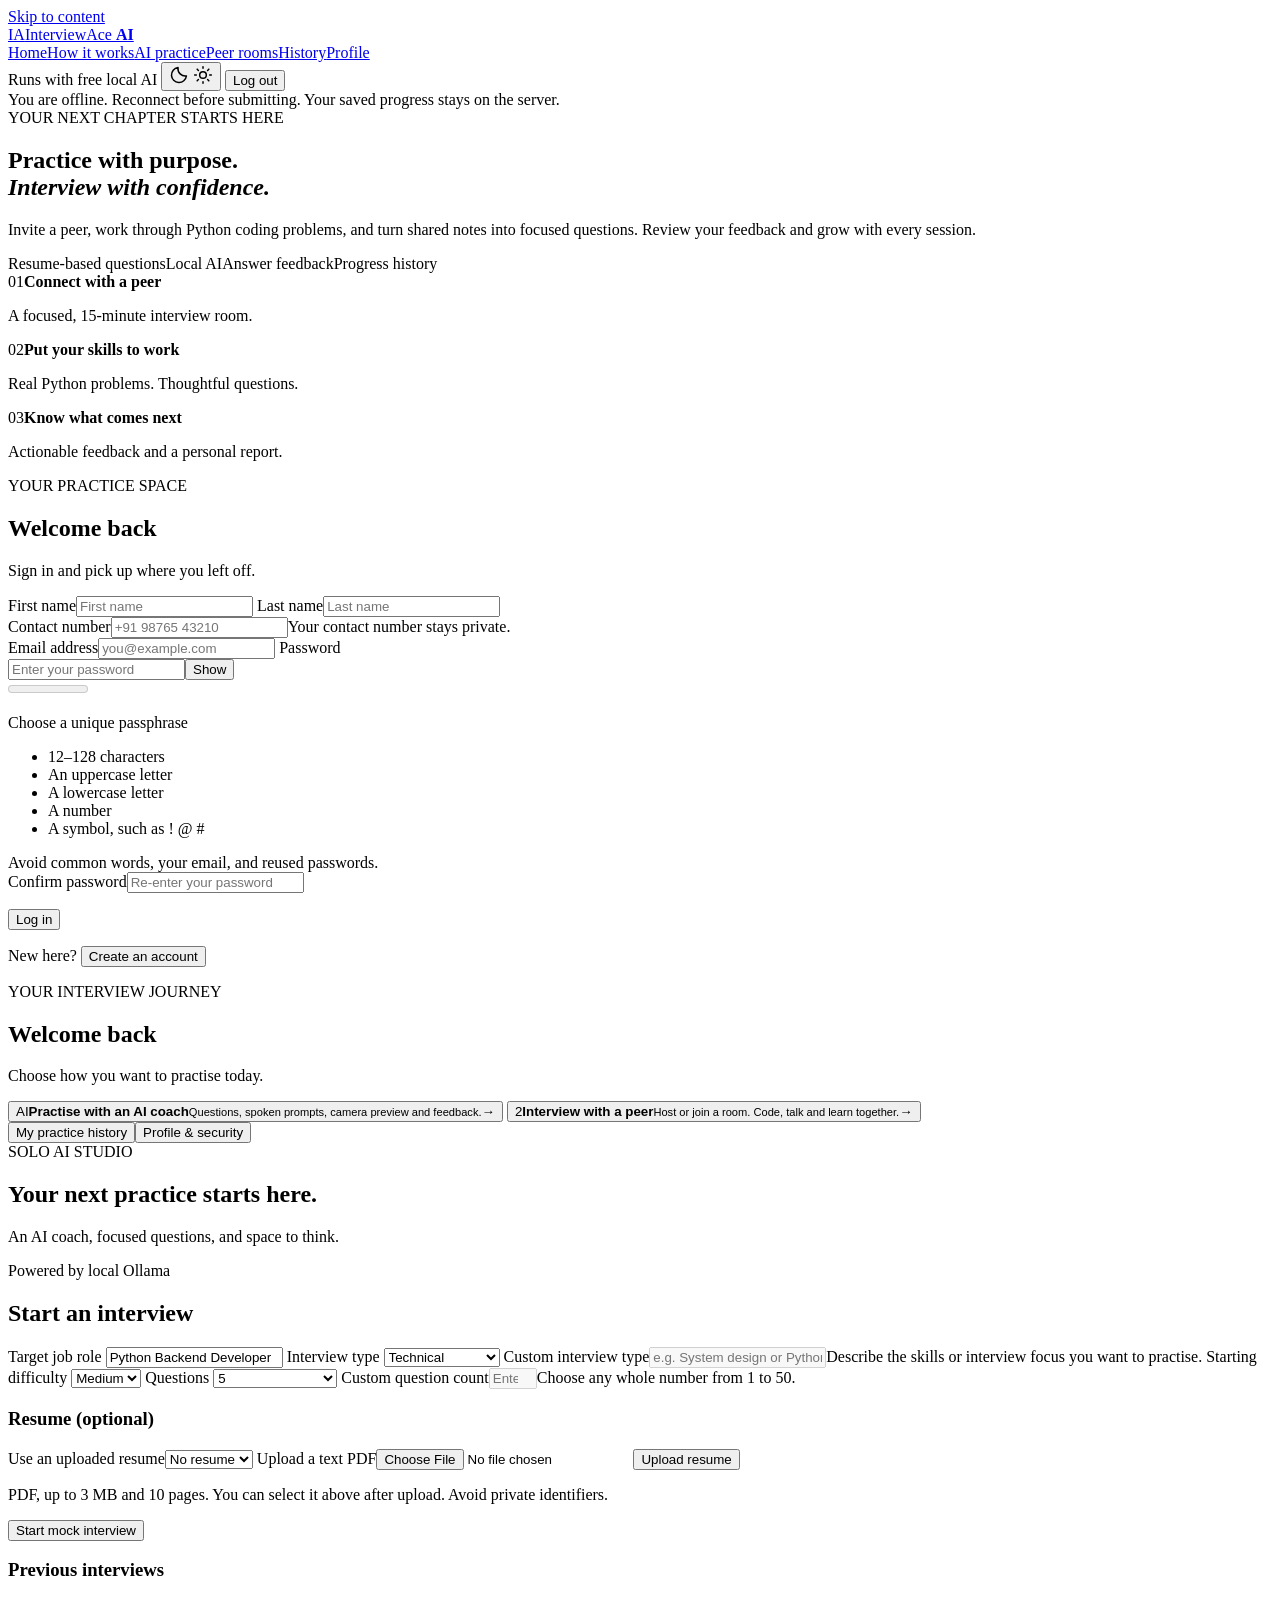
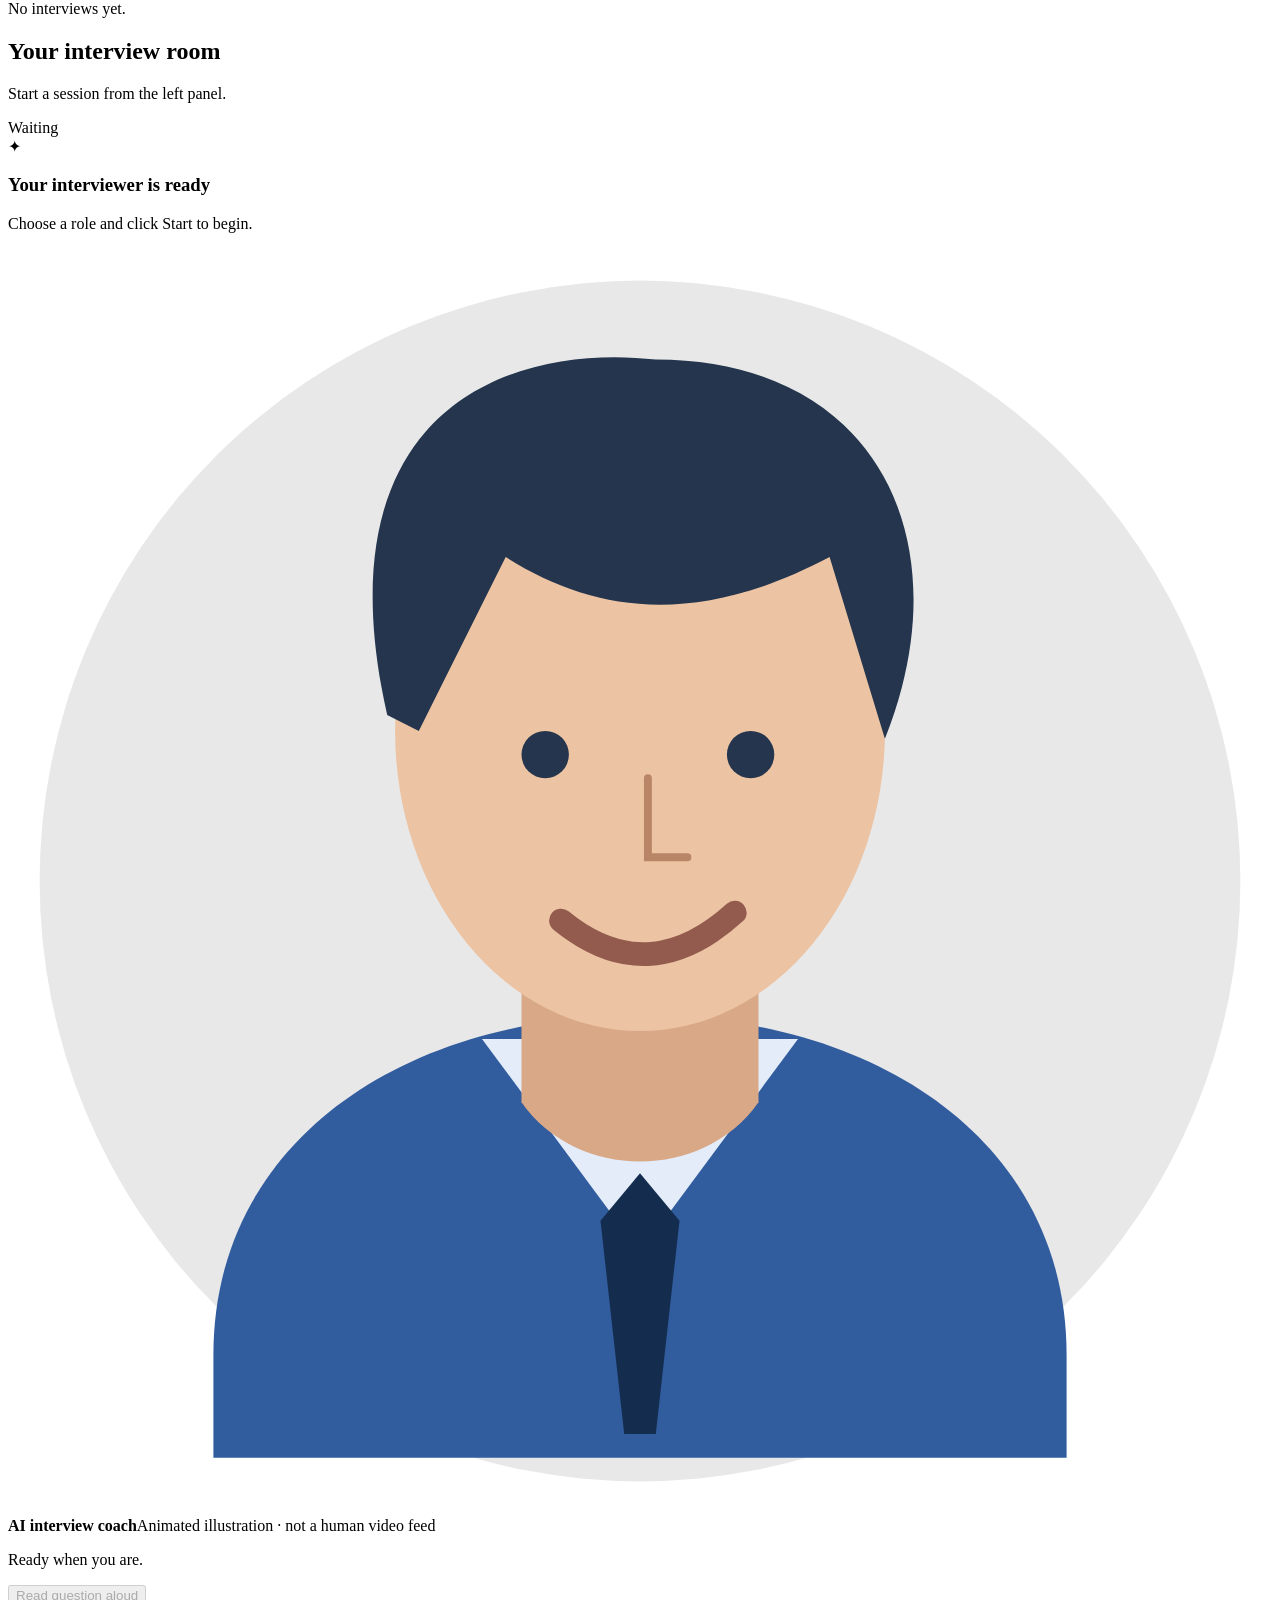
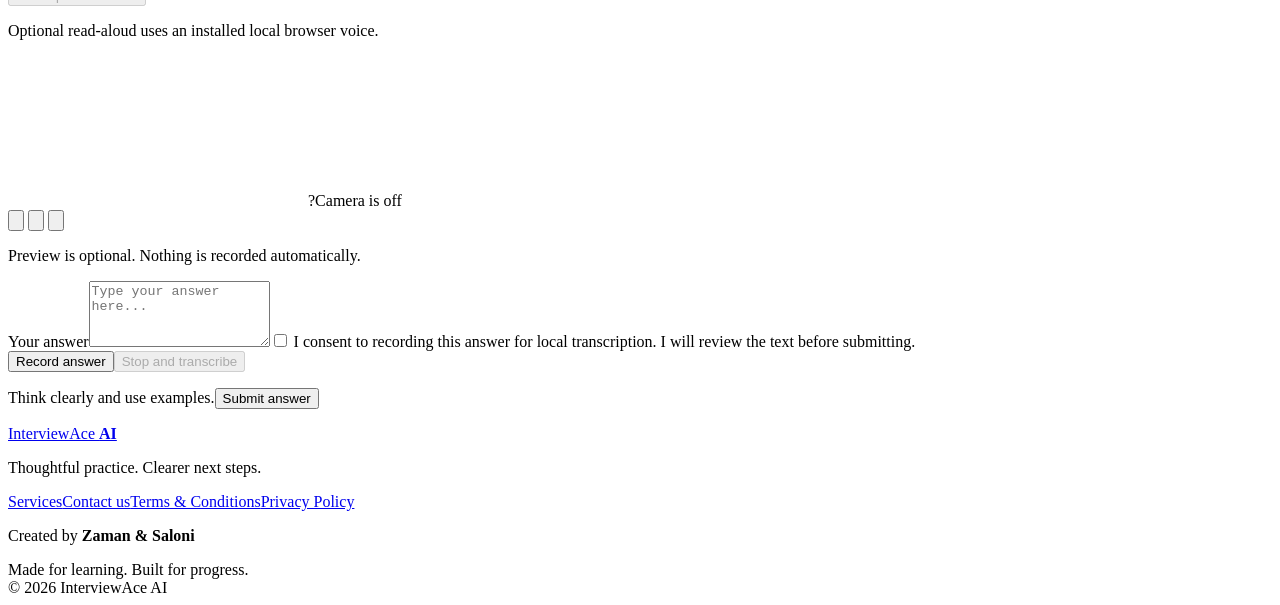
==== frontend/index.html @ 86c88564 "Update asset versions and enhance persistent video panel layout in peer interface" ====
<!DOCTYPE html>
<html lang="en">
<head>
  <meta charset="UTF-8">
  <meta name="viewport" content="width=device-width, initial-scale=1">
  <meta name="description" content="Prepare with a peer, solve Python challenges, practise with local AI and turn interview feedback into a clear improvement plan.">
  <meta name="theme-color" content="#142d4e">
  <meta property="og:title" content="InterviewAce AI — Practice with purpose">
  <meta property="og:description" content="A private workspace for peer interviews, Python coding and helpful local AI feedback.">
  <meta property="og:type" content="website">
  <title>InterviewAce AI | Practice with purpose</title>
  <link rel="icon" href="/assets/favicon.svg" type="image/svg+xml">
  <script src="/assets/theme.js?v=3.3.3"></script>
  <link rel="stylesheet" href="/assets/base.css?v=3.3.3">
  <link rel="stylesheet" href="/assets/rooms.css?v=3.3.6">
  <link rel="stylesheet" href="/assets/style.css?v=3.3.3">
  <link rel="stylesheet" href="/assets/chrome.css?v=3.3.3">
  <link rel="stylesheet" href="/assets/studio.css?v=3.3.7">
</head>
<body>
  <a class="skip-link" href="#mainContent">Skip to content</a>
  <header class="topbar">
    <div class="topbar-inner">
      <a class="brand" data-page="home" href="#mainContent" aria-label="InterviewAce AI home"><span class="logo" aria-hidden="true">IA</span><span>InterviewAce <b>AI</b></span></a>
      <nav id="studioNav" class="header-nav" aria-label="Main navigation"><a data-page="home" href="#mainContent" aria-current="page">Home</a><a class="guest-only" href="#howItWorks">How it works</a><a class="member-only hidden" data-page="solo" href="#soloStudio">AI practice</a><a class="member-only hidden" data-page="peer" href="#peerWorkspace">Peer rooms</a><a class="member-only hidden" data-page="history" href="#peerHistoryPanel">History</a><a class="member-only hidden" data-page="profile" href="#profilePanel">Profile</a></nav>
      <div class="right"><span class="hint" id="userBadge">Runs with free local AI</span>
        <button id="themeToggle" class="theme-toggle" type="button" aria-label="Switch to dark mode" title="Switch to dark mode" aria-pressed="false">
          <svg class="moon-icon" width="20" height="20" viewBox="0 0 24 24" fill="none" stroke="currentColor" stroke-width="1.8" stroke-linecap="round" stroke-linejoin="round" aria-hidden="true"><path d="M20.9 13.2A9 9 0 0 1 10.8 3.1 9 9 0 1 0 20.9 13.2Z"/></svg>
          <svg class="sun-icon" width="20" height="20" viewBox="0 0 24 24" fill="none" stroke="currentColor" stroke-width="1.8" stroke-linecap="round" aria-hidden="true"><circle cx="12" cy="12" r="4"/><path d="M12 2v2m0 16v2M2 12h2m16 0h2M5 5l1.5 1.5m11 11L19 19M5 19l1.5-1.5m11-11L19 5"/></svg>
        </button>
        <button id="logoutBtn" class="ghost hidden">Log out</button>
      </div>
    </div>
  </header>
  <div id="connectionStatus" class="connection-banner hidden" role="alert">You are offline. Reconnect before submitting. Your saved progress stays on the server.</div>
  <main id="mainContent" tabindex="-1">
    <section id="authPanel" class="auth-grid">
      <div class="welcome">
        <span class="eyebrow"><span class="live-dot"></span> YOUR NEXT CHAPTER STARTS HERE</span>
        <h1>Practice with purpose.<br><em>Interview with confidence.</em></h1>
        <p>Invite a peer, work through Python coding problems, and turn shared notes into focused questions. Review your feedback and grow with every session.</p>
        <div class="chips"><span>Resume-based questions</span><span>Local AI</span><span>Answer feedback</span><span>Progress history</span></div>
        <div id="howItWorks" class="practice-preview" aria-label="Practice workflow"><div><span>01</span><strong>Connect with a peer</strong><p>A focused, 15-minute interview room.</p></div><div><span>02</span><strong>Put your skills to work</strong><p>Real Python problems. Thoughtful questions.</p></div><div><span>03</span><strong>Know what comes next</strong><p>Actionable feedback and a personal report.</p></div></div>
      </div>
      <div class="panel" id="authCard">
        <span class="eyebrow">YOUR PRACTICE SPACE</span>
        <h2 id="authTitle">Welcome back</h2>
        <p id="authDescription" class="muted">Sign in and pick up where you left off.</p>
        <form id="authForm">
          <div id="registrationFields" class="hidden"><div class="form-row">
            <label>First name<input id="firstName" maxlength="50" autocomplete="given-name" placeholder="First name"><span class="field-error" id="firstNameError"></span></label>
            <label>Last name<input id="lastName" maxlength="50" autocomplete="family-name" placeholder="Last name"><span class="field-error" id="lastNameError"></span></label>
          </div><label>Contact number<input id="contactNumber" type="tel" maxlength="32" autocomplete="tel" inputmode="tel" placeholder="+91 98765 43210" aria-describedby="contactHelp contactNumberError"><span id="contactHelp" class="field-help">Your contact number stays private.</span><span class="field-error" id="contactNumberError"></span></label></div>
          <label>Email address<input type="email" id="email" maxlength="255" autocomplete="email" required placeholder="you@example.com"><span class="field-error" id="emailError"></span></label>
          <label>Password<div class="password-field"><input type="password" id="password" maxlength="128" autocomplete="current-password" required placeholder="Enter your password" aria-describedby="passwordHelp passwordError"><button type="button" id="togglePassword" class="password-toggle" aria-label="Show password" aria-pressed="false">Show</button></div><span class="field-error" id="passwordError"></span></label>
          <div id="passwordHelp" class="password-guide hidden"><meter id="passwordStrength" min="0" max="5" value="0" aria-label="Password requirements met"></meter><p id="strengthLabel" aria-live="polite">Choose a unique passphrase</p><ul id="passwordRules"><li data-rule="length">12–128 characters</li><li data-rule="upper">An uppercase letter</li><li data-rule="lower">A lowercase letter</li><li data-rule="number">A number</li><li data-rule="symbol">A symbol, such as ! @ #</li></ul><span class="field-help">Avoid common words, your email, and reused passwords.</span></div>
          <label id="confirmLabel" class="hidden">Confirm password<input id="confirmPassword" type="password" maxlength="128" autocomplete="new-password" placeholder="Re-enter your password"><span id="confirmPasswordError" class="field-error" aria-live="polite"></span></label>
          <p id="authError" class="form-error hidden" role="alert"></p>
          <button class="primary full" id="authSubmit" type="submit">Log in</button>
        </form>
        <p class="auth-toggle"><span id="authPrompt">New here?</span> <button class="link" id="authToggle">Create an account</button></p>
      </div>
      <section id="memberHome" class="panel member-home hidden" aria-labelledby="memberWelcome">
        <span class="eyebrow">YOUR INTERVIEW JOURNEY</span><h2 id="memberWelcome">Welcome back</h2><p class="muted">Choose how you want to practise today.</p>
        <button type="button" class="home-choice" data-page="solo"><span class="choice-symbol">AI</span><span><strong>Practise with an AI coach</strong><small>Questions, spoken prompts, camera preview and feedback.</small></span><span aria-hidden="true">&rarr;</span></button>
        <button type="button" class="home-choice" data-page="peer"><span class="choice-symbol">2</span><span><strong>Interview with a peer</strong><small>Host or join a room. Code, talk and learn together.</small></span><span aria-hidden="true">&rarr;</span></button>
        <div class="home-shortcuts"><button class="link" data-page="history">My practice history</button><button class="link" data-page="profile">Profile &amp; security</button></div>
      </section>
    </section>
    <section id="workspace" class="hidden">
      <div class="heading-row"><div><span class="eyebrow">SOLO AI STUDIO</span><h1>Your next practice starts here.</h1><p class="muted">An AI coach, focused questions, and space to think.</p></div><span class="pill">Powered by local Ollama</span></div>
      <div class="columns">
        <aside class="panel settings">
          <h2>Start an interview</h2>
          <form id="startForm">
            <label>Target job role <input id="role" required minlength="3" maxlength="100" value="Python Backend Developer"></label>
            <label>Interview type <select id="kind" aria-controls="customKindLabel"><option value="technical">Technical</option><option value="hr">HR / Behavioral</option><option value="mixed">Mixed</option><option value="custom">Custom</option></select></label>
            <label id="customKindLabel" class="hidden">Custom interview type<input id="customKind" minlength="3" maxlength="100" disabled placeholder="e.g. System design or Python debugging"><span class="field-help">Describe the skills or interview focus you want to practise.</span></label>
            <label>Starting difficulty <select id="difficulty"><option value="easy">Easy</option><option value="medium" selected>Medium</option><option value="hard">Hard</option></select></label>
            <label>Questions <select id="questionLimit" aria-controls="customQuestionLabel"><option value="1">1 (quick practice)</option><option>3</option><option selected>5</option><option>10</option><option value="custom">Custom</option></select></label>
            <label id="customQuestionLabel" class="hidden">Custom question count<input id="customQuestionLimit" type="number" min="1" max="50" step="1" inputmode="numeric" disabled placeholder="Enter 1–50"><span class="field-help">Choose any whole number from 1 to 50.</span></label>
            <section class="resume-picker" aria-labelledby="resumePickerTitle">
              <h3 id="resumePickerTitle">Resume (optional)</h3>
              <label for="resumeSelect">Use an uploaded resume<select id="resumeSelect"><option value="">No resume</option></select></label>
              <label for="resumeFile">Upload a text PDF<input id="resumeFile" type="file" accept="application/pdf,.pdf"></label>
              <button id="uploadResume" type="button" class="secondary full">Upload resume</button>
              <p class="field-help">PDF, up to 3 MB and 10 pages. You can select it above after upload. Avoid private identifiers.</p>
            </section>
            <button type="submit" class="primary full">Start mock interview</button>
          </form>
          <div class="separator"></div>
          <h3>Previous interviews</h3>
          <div id="history" class="history"><p class="small">No interviews yet.</p></div>
        </aside>
        <section class="panel chat-panel">
          <div class="chat-top"><div><h2 id="sessionTitle">Your interview room</h2><p id="sessionMeta" class="small">Start a session from the left panel.</p></div><span id="statusBadge" class="status">Waiting</span></div>
          <div id="conversation" class="conversation" aria-live="polite"><div class="empty-chat"><span class="big-icon">✦</span><h3>Your interviewer is ready</h3><p>Choose a role and click Start to begin.</p></div></div>
          <section id="soloPresence" class="solo-presence">
            <div id="aiCoach" class="ai-coach" aria-label="Animated AI coach"><svg viewBox="0 0 160 160" role="img" aria-label="Illustrated AI interviewer"><circle cx="80" cy="80" r="76" fill="currentColor" opacity=".09"/><path d="M26 153v-13c0-27 24-43 54-43s54 16 54 43v13" fill="#315c9e"/><path d="m60 100 20 27 20-27" fill="#e4ecfa"/><path d="m75 123 5-6 5 6-3 27h-4" fill="#142d4e"/><path d="M65 83h30v25c-7 10-23 10-30 0" fill="#d8a887"/><ellipse cx="80" cy="61" rx="31" ry="38" fill="#ecc3a3"/><path d="M48 59c-9-40 17-47 34-45 28 0 39 23 29 48l-7-23c-17 9-30 7-41 0L52 61" fill="#24354d"/><g class="coach-eyes" fill="#24354d"><ellipse cx="68" cy="64" rx="3" ry="3"/><ellipse cx="94" cy="64" rx="3" ry="3"/></g><path d="M81 67v10h5" stroke="#b88566" fill="none" stroke-linecap="round"/><path class="coach-mouth" d="M70 85q11 9 22-1" stroke="#925b4e" stroke-width="3" fill="none" stroke-linecap="round"/></svg><strong>AI interview coach</strong><span>Animated illustration &middot; not a human video feed</span><p id="coachStatus" class="small">Ready when you are.</p><button id="readQuestion" type="button" class="secondary" disabled>Read question aloud</button><p id="voiceStatus" class="small">Optional read-aloud uses an installed local browser voice.</p></div>
            <div class="solo-preview"><div class="video-frame"><video id="soloVideo" autoplay muted playsinline></video><span id="soloVideoPlaceholder" class="video-placeholder camera-off"><span id="soloInitial" class="preview-initial" aria-label="Your first initial">?</span><span>Camera is off</span></span></div><div class="room-actions device-controls" aria-label="Camera and microphone controls">
              <button id="soloCamera" type="button" class="device-button" aria-label="Enable camera" title="Enable camera" aria-pressed="false"><svg viewBox="0 0 24 24" fill="none" stroke="currentColor" stroke-width="1.8" stroke-linecap="round" stroke-linejoin="round" aria-hidden="true"><rect x="3" y="6" width="12" height="12" rx="2"/><path d="m15 10 6-3v10l-6-3"/><path class="device-slash" d="m2 2 20 20"/></svg></button>
              <button id="soloMic" type="button" class="device-button" aria-label="Enable microphone" title="Enable microphone" aria-pressed="false"><svg viewBox="0 0 24 24" fill="none" stroke="currentColor" stroke-width="1.8" stroke-linecap="round" stroke-linejoin="round" aria-hidden="true"><rect x="9" y="2" width="6" height="12" rx="3"/><path d="M5 10v2a7 7 0 0 0 14 0v-2M12 19v3m-4 0h8"/><path class="device-slash" d="m2 2 20 20"/></svg></button>
              <button id="soloStopMedia" type="button" class="device-button stop-devices" aria-label="Turn camera and microphone off" title="Turn camera and microphone off"><svg viewBox="0 0 24 24" fill="none" stroke="currentColor" stroke-width="1.8" stroke-linecap="round" aria-hidden="true"><path d="M12 2v10M5.6 5.6a9 9 0 1 0 12.8 0"/></svg></button>
            </div><p id="soloMediaStatus" class="small" aria-live="polite">Preview is optional. Nothing is recorded automatically.</p></div>
          </section>
          <form id="answerForm" class="answer-form hidden"><label for="answerText">Your answer</label><textarea id="answerText" maxlength="5000" rows="4" placeholder="Type your answer here..." required></textarea><label class="consent"><input id="soloAudioConsent" type="checkbox"> I consent to recording this answer for local transcription. I will review the text before submitting.</label><div class="room-actions"><button type="button" id="soloRecord" class="secondary">Record answer</button><button type="button" id="soloStopRecord" class="ghost" disabled>Stop and transcribe</button></div><p id="soloAudioStatus" class="small" aria-live="polite"></p><div class="answer-actions"><span class="small">Think clearly and use examples.</span><button type="submit" class="primary" id="answerSubmit">Submit answer</button></div></form>
          <div id="report" class="report hidden"></div>
        </section>
      </div>
    </section>
    <p id="notice" class="notice hidden" role="status"></p>
  </main>
  <footer class="site-footer">
    <div class="footer-inner"><div class="footer-brand"><a href="/">InterviewAce <b>AI</b></a><p>Thoughtful practice. Clearer next steps.</p></div><nav class="footer-nav" aria-label="Footer navigation"><a href="/assets/info.html#services">Services</a><a href="/assets/info.html#contact">Contact us</a><a href="/assets/info.html#terms">Terms &amp; Conditions</a><a href="/assets/info.html#privacy">Privacy Policy</a></nav><div class="footer-credit"><p>Created by <strong>Zaman &amp; Saloni</strong></p><span>Made for learning. Built for progress.</span></div></div>
    <div class="footer-bottom"><span>&copy; <span id="footerYear">2026</span> InterviewAce AI</span></div>
  </footer>
  <noscript><p class="panel">JavaScript is required for live interviews and secure account forms. Enable it in your browser to continue.</p></noscript>
  <script src="/assets/deploy-config.js?v=1" defer></script>
  <script src="/assets/media.js?v=3.3.3" defer></script>
  <script src="/assets/solo.js?v=3.3.3" defer></script>
  <script src="/assets/peer.js?v=3.3.7" defer></script>
  <script src="/assets/app.js?v=3.3.3" defer></script>
</body>
</html>
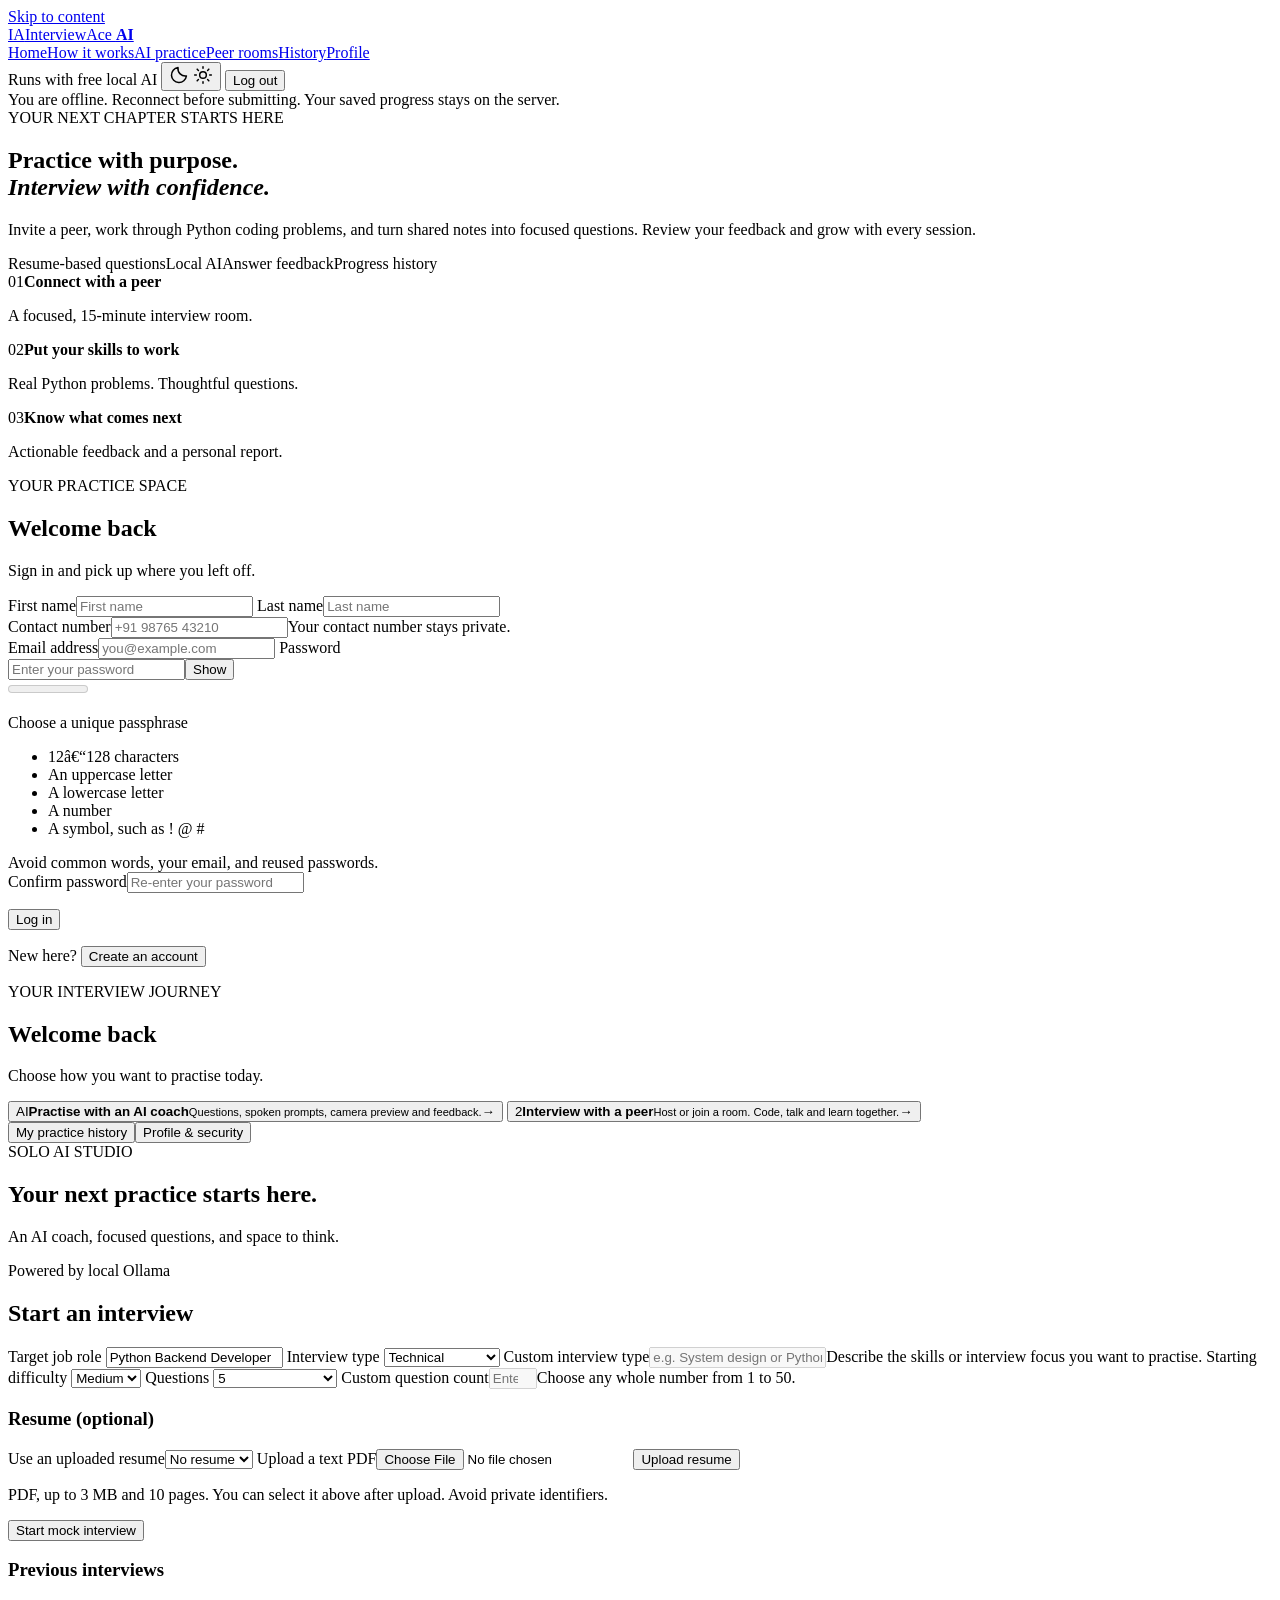
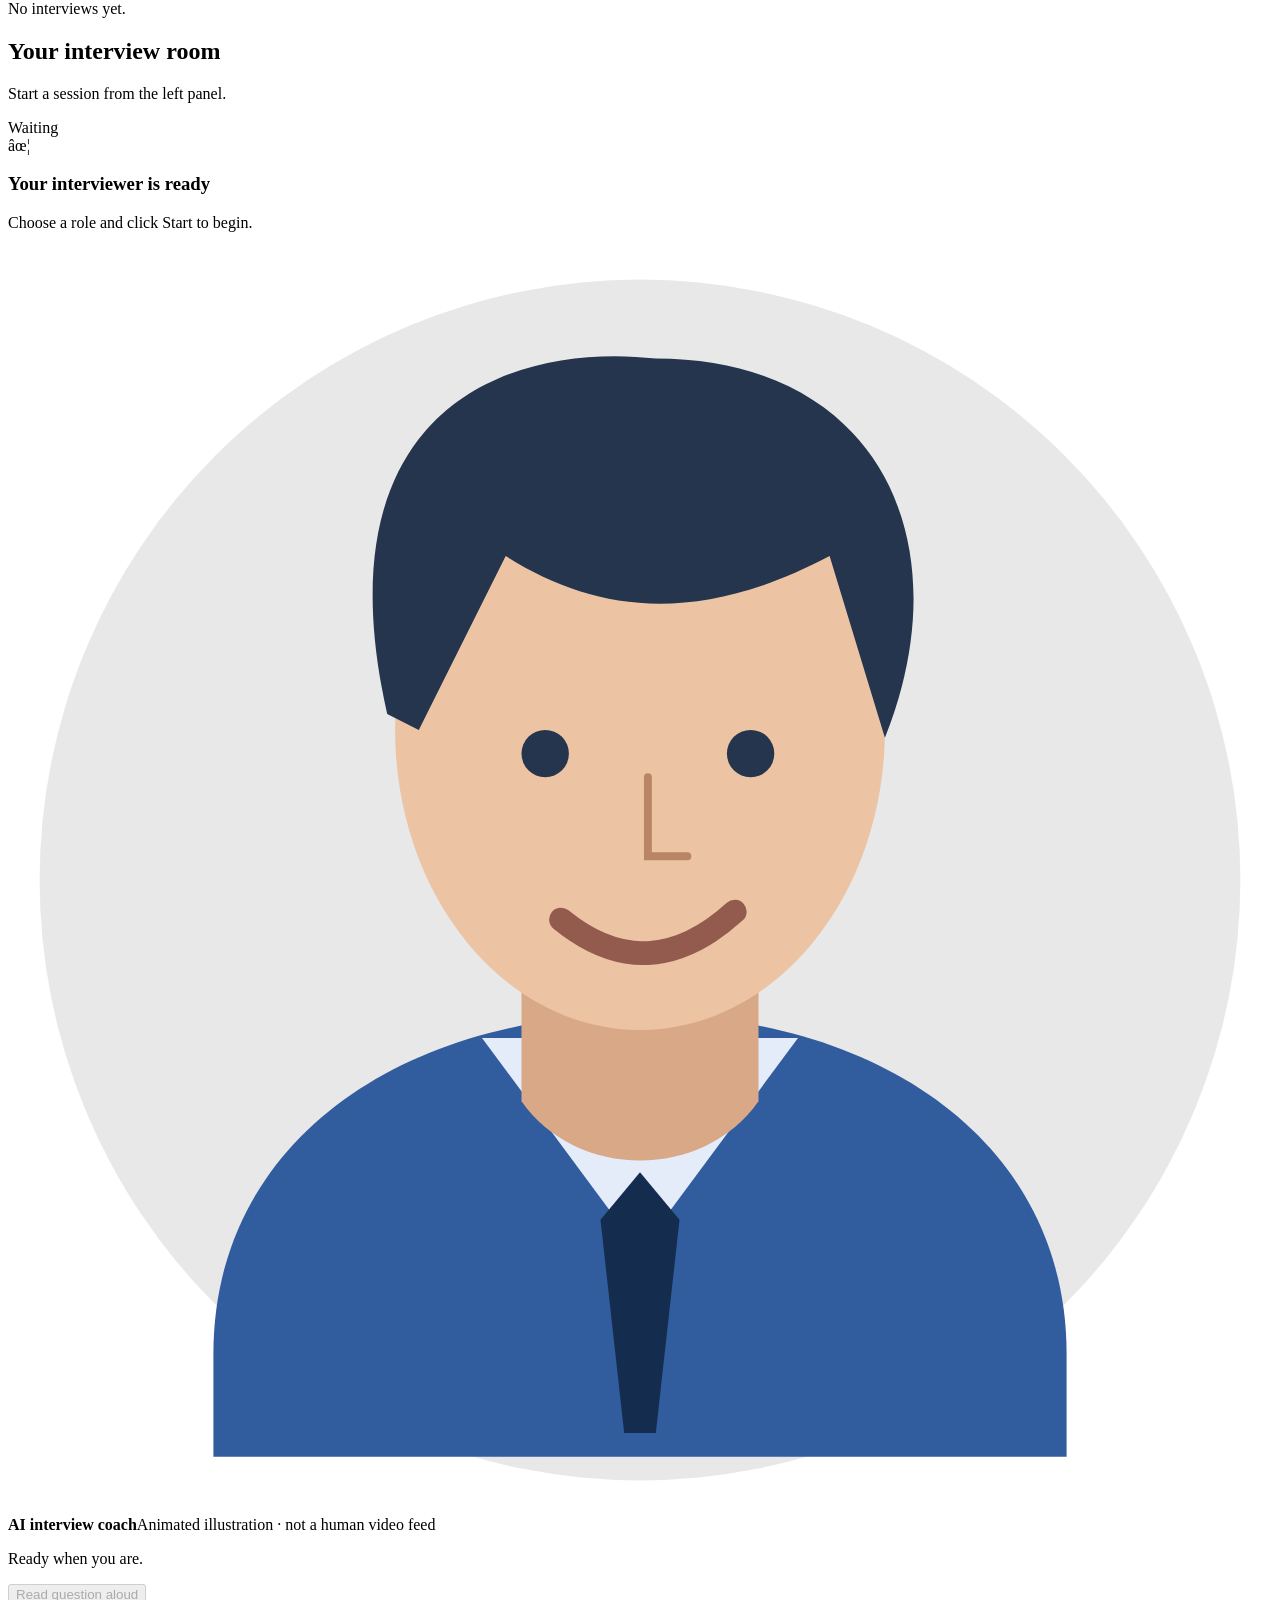
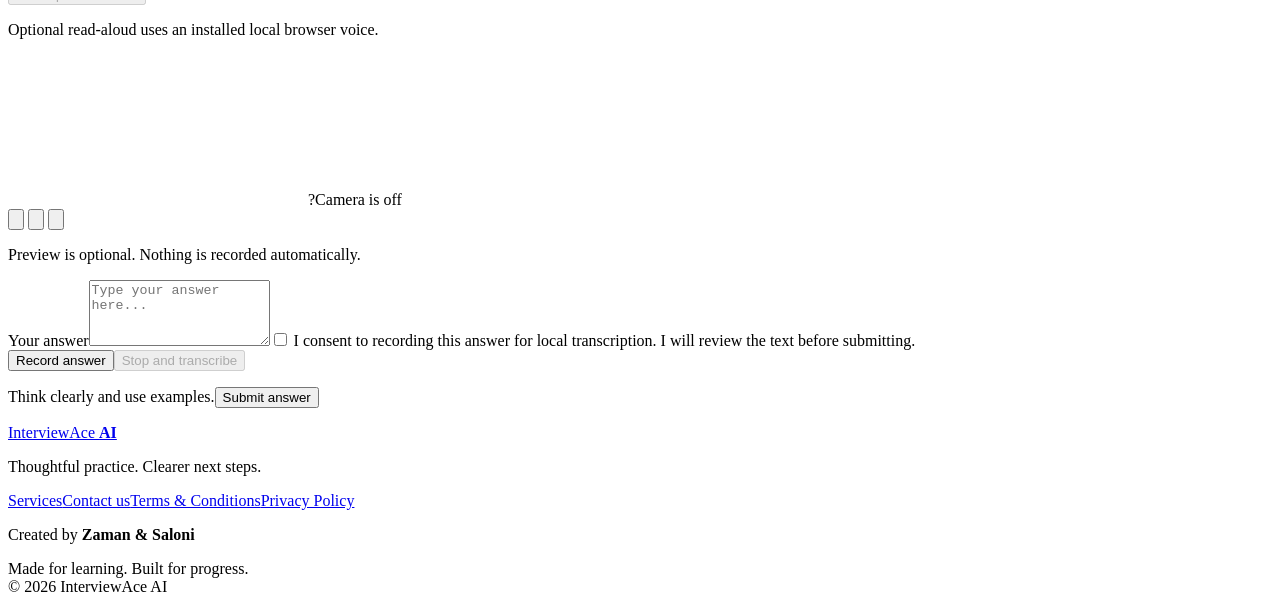
==== commit 68d12d97: "Update asset versions and enhance layout and functionality across frontend components" ====
--- a/frontend/index.html
+++ b/frontend/index.html
@@ -1,21 +1,21 @@
-<!DOCTYPE html>
+﻿<!DOCTYPE html>
 <html lang="en">
 <head>
   <meta charset="UTF-8">
   <meta name="viewport" content="width=device-width, initial-scale=1">
   <meta name="description" content="Prepare with a peer, solve Python challenges, practise with local AI and turn interview feedback into a clear improvement plan.">
   <meta name="theme-color" content="#142d4e">
-  <meta property="og:title" content="InterviewAce AI — Practice with purpose">
+  <meta property="og:title" content="InterviewAce AI â€” Practice with purpose">
   <meta property="og:description" content="A private workspace for peer interviews, Python coding and helpful local AI feedback.">
   <meta property="og:type" content="website">
   <title>InterviewAce AI | Practice with purpose</title>
   <link rel="icon" href="/assets/favicon.svg" type="image/svg+xml">
-  <script src="/assets/theme.js?v=3.3.3"></script>
-  <link rel="stylesheet" href="/assets/base.css?v=3.3.3">
-  <link rel="stylesheet" href="/assets/rooms.css?v=3.3.6">
-  <link rel="stylesheet" href="/assets/style.css?v=3.3.3">
-  <link rel="stylesheet" href="/assets/chrome.css?v=3.3.3">
-  <link rel="stylesheet" href="/assets/studio.css?v=3.3.7">
+  <script src="/assets/theme.js?v=3.5.1"></script>
+  <link rel="stylesheet" href="/assets/base.css?v=3.5.1">
+  <link rel="stylesheet" href="/assets/rooms.css?v=3.5.1">
+  <link rel="stylesheet" href="/assets/style.css?v=3.5.1">
+  <link rel="stylesheet" href="/assets/chrome.css?v=3.5.1">
+  <link rel="stylesheet" href="/assets/studio.css?v=3.5.1">
 </head>
 <body>
   <a class="skip-link" href="#mainContent">Skip to content</a>
@@ -53,7 +53,7 @@
           </div><label>Contact number<input id="contactNumber" type="tel" maxlength="32" autocomplete="tel" inputmode="tel" placeholder="+91 98765 43210" aria-describedby="contactHelp contactNumberError"><span id="contactHelp" class="field-help">Your contact number stays private.</span><span class="field-error" id="contactNumberError"></span></label></div>
           <label>Email address<input type="email" id="email" maxlength="255" autocomplete="email" required placeholder="you@example.com"><span class="field-error" id="emailError"></span></label>
           <label>Password<div class="password-field"><input type="password" id="password" maxlength="128" autocomplete="current-password" required placeholder="Enter your password" aria-describedby="passwordHelp passwordError"><button type="button" id="togglePassword" class="password-toggle" aria-label="Show password" aria-pressed="false">Show</button></div><span class="field-error" id="passwordError"></span></label>
-          <div id="passwordHelp" class="password-guide hidden"><meter id="passwordStrength" min="0" max="5" value="0" aria-label="Password requirements met"></meter><p id="strengthLabel" aria-live="polite">Choose a unique passphrase</p><ul id="passwordRules"><li data-rule="length">12–128 characters</li><li data-rule="upper">An uppercase letter</li><li data-rule="lower">A lowercase letter</li><li data-rule="number">A number</li><li data-rule="symbol">A symbol, such as ! @ #</li></ul><span class="field-help">Avoid common words, your email, and reused passwords.</span></div>
+          <div id="passwordHelp" class="password-guide hidden"><meter id="passwordStrength" min="0" max="5" value="0" aria-label="Password requirements met"></meter><p id="strengthLabel" aria-live="polite">Choose a unique passphrase</p><ul id="passwordRules"><li data-rule="length">12â€“128 characters</li><li data-rule="upper">An uppercase letter</li><li data-rule="lower">A lowercase letter</li><li data-rule="number">A number</li><li data-rule="symbol">A symbol, such as ! @ #</li></ul><span class="field-help">Avoid common words, your email, and reused passwords.</span></div>
           <label id="confirmLabel" class="hidden">Confirm password<input id="confirmPassword" type="password" maxlength="128" autocomplete="new-password" placeholder="Re-enter your password"><span id="confirmPasswordError" class="field-error" aria-live="polite"></span></label>
           <p id="authError" class="form-error hidden" role="alert"></p>
           <button class="primary full" id="authSubmit" type="submit">Log in</button>
@@ -78,7 +78,7 @@
             <label id="customKindLabel" class="hidden">Custom interview type<input id="customKind" minlength="3" maxlength="100" disabled placeholder="e.g. System design or Python debugging"><span class="field-help">Describe the skills or interview focus you want to practise.</span></label>
             <label>Starting difficulty <select id="difficulty"><option value="easy">Easy</option><option value="medium" selected>Medium</option><option value="hard">Hard</option></select></label>
             <label>Questions <select id="questionLimit" aria-controls="customQuestionLabel"><option value="1">1 (quick practice)</option><option>3</option><option selected>5</option><option>10</option><option value="custom">Custom</option></select></label>
-            <label id="customQuestionLabel" class="hidden">Custom question count<input id="customQuestionLimit" type="number" min="1" max="50" step="1" inputmode="numeric" disabled placeholder="Enter 1–50"><span class="field-help">Choose any whole number from 1 to 50.</span></label>
+            <label id="customQuestionLabel" class="hidden">Custom question count<input id="customQuestionLimit" type="number" min="1" max="50" step="1" inputmode="numeric" disabled placeholder="Enter 1â€“50"><span class="field-help">Choose any whole number from 1 to 50.</span></label>
             <section class="resume-picker" aria-labelledby="resumePickerTitle">
               <h3 id="resumePickerTitle">Resume (optional)</h3>
               <label for="resumeSelect">Use an uploaded resume<select id="resumeSelect"><option value="">No resume</option></select></label>
@@ -94,7 +94,7 @@
         </aside>
         <section class="panel chat-panel">
           <div class="chat-top"><div><h2 id="sessionTitle">Your interview room</h2><p id="sessionMeta" class="small">Start a session from the left panel.</p></div><span id="statusBadge" class="status">Waiting</span></div>
-          <div id="conversation" class="conversation" aria-live="polite"><div class="empty-chat"><span class="big-icon">✦</span><h3>Your interviewer is ready</h3><p>Choose a role and click Start to begin.</p></div></div>
+          <div id="conversation" class="conversation" aria-live="polite"><div class="empty-chat"><span class="big-icon">âœ¦</span><h3>Your interviewer is ready</h3><p>Choose a role and click Start to begin.</p></div></div>
           <section id="soloPresence" class="solo-presence">
             <div id="aiCoach" class="ai-coach" aria-label="Animated AI coach"><svg viewBox="0 0 160 160" role="img" aria-label="Illustrated AI interviewer"><circle cx="80" cy="80" r="76" fill="currentColor" opacity=".09"/><path d="M26 153v-13c0-27 24-43 54-43s54 16 54 43v13" fill="#315c9e"/><path d="m60 100 20 27 20-27" fill="#e4ecfa"/><path d="m75 123 5-6 5 6-3 27h-4" fill="#142d4e"/><path d="M65 83h30v25c-7 10-23 10-30 0" fill="#d8a887"/><ellipse cx="80" cy="61" rx="31" ry="38" fill="#ecc3a3"/><path d="M48 59c-9-40 17-47 34-45 28 0 39 23 29 48l-7-23c-17 9-30 7-41 0L52 61" fill="#24354d"/><g class="coach-eyes" fill="#24354d"><ellipse cx="68" cy="64" rx="3" ry="3"/><ellipse cx="94" cy="64" rx="3" ry="3"/></g><path d="M81 67v10h5" stroke="#b88566" fill="none" stroke-linecap="round"/><path class="coach-mouth" d="M70 85q11 9 22-1" stroke="#925b4e" stroke-width="3" fill="none" stroke-linecap="round"/></svg><strong>AI interview coach</strong><span>Animated illustration &middot; not a human video feed</span><p id="coachStatus" class="small">Ready when you are.</p><button id="readQuestion" type="button" class="secondary" disabled>Read question aloud</button><p id="voiceStatus" class="small">Optional read-aloud uses an installed local browser voice.</p></div>
             <div class="solo-preview"><div class="video-frame"><video id="soloVideo" autoplay muted playsinline></video><span id="soloVideoPlaceholder" class="video-placeholder camera-off"><span id="soloInitial" class="preview-initial" aria-label="Your first initial">?</span><span>Camera is off</span></span></div><div class="room-actions device-controls" aria-label="Camera and microphone controls">
@@ -103,7 +103,7 @@
               <button id="soloStopMedia" type="button" class="device-button stop-devices" aria-label="Turn camera and microphone off" title="Turn camera and microphone off"><svg viewBox="0 0 24 24" fill="none" stroke="currentColor" stroke-width="1.8" stroke-linecap="round" aria-hidden="true"><path d="M12 2v10M5.6 5.6a9 9 0 1 0 12.8 0"/></svg></button>
             </div><p id="soloMediaStatus" class="small" aria-live="polite">Preview is optional. Nothing is recorded automatically.</p></div>
           </section>
-          <form id="answerForm" class="answer-form hidden"><label for="answerText">Your answer</label><textarea id="answerText" maxlength="5000" rows="4" placeholder="Type your answer here..." required></textarea><label class="consent"><input id="soloAudioConsent" type="checkbox"> I consent to recording this answer for local transcription. I will review the text before submitting.</label><div class="room-actions"><button type="button" id="soloRecord" class="secondary">Record answer</button><button type="button" id="soloStopRecord" class="ghost" disabled>Stop and transcribe</button></div><p id="soloAudioStatus" class="small" aria-live="polite"></p><div class="answer-actions"><span class="small">Think clearly and use examples.</span><button type="submit" class="primary" id="answerSubmit">Submit answer</button></div></form>
+          <form id="answerForm" class="answer-form hidden"><label for="answerText">Your answer</label><textarea id="answerText" maxlength="5000" rows="4" placeholder="Type your answer here..." required></textarea><label class="consent"><input id="soloAudioConsent" type="checkbox"> <span>I consent to recording this answer for local transcription. I will review the text before submitting.</span></label><div class="room-actions"><button type="button" id="soloRecord" class="secondary">Record answer</button><button type="button" id="soloStopRecord" class="ghost" disabled>Stop and transcribe</button></div><p id="soloAudioStatus" class="small" aria-live="polite"></p><div class="answer-actions"><span class="small">Think clearly and use examples.</span><button type="submit" class="primary" id="answerSubmit">Submit answer</button></div></form>
           <div id="report" class="report hidden"></div>
         </section>
       </div>
@@ -116,9 +116,9 @@
   </footer>
   <noscript><p class="panel">JavaScript is required for live interviews and secure account forms. Enable it in your browser to continue.</p></noscript>
   <script src="/assets/deploy-config.js?v=1" defer></script>
-  <script src="/assets/media.js?v=3.3.3" defer></script>
-  <script src="/assets/solo.js?v=3.3.3" defer></script>
-  <script src="/assets/peer.js?v=3.3.7" defer></script>
-  <script src="/assets/app.js?v=3.3.3" defer></script>
+  <script src="/assets/media.js?v=3.5.1" defer></script>
+  <script src="/assets/solo.js?v=3.5.1" defer></script>
+  <script src="/assets/peer.js?v=3.5.1" defer></script>
+  <script src="/assets/app.js?v=3.5.1" defer></script>
 </body>
 </html>
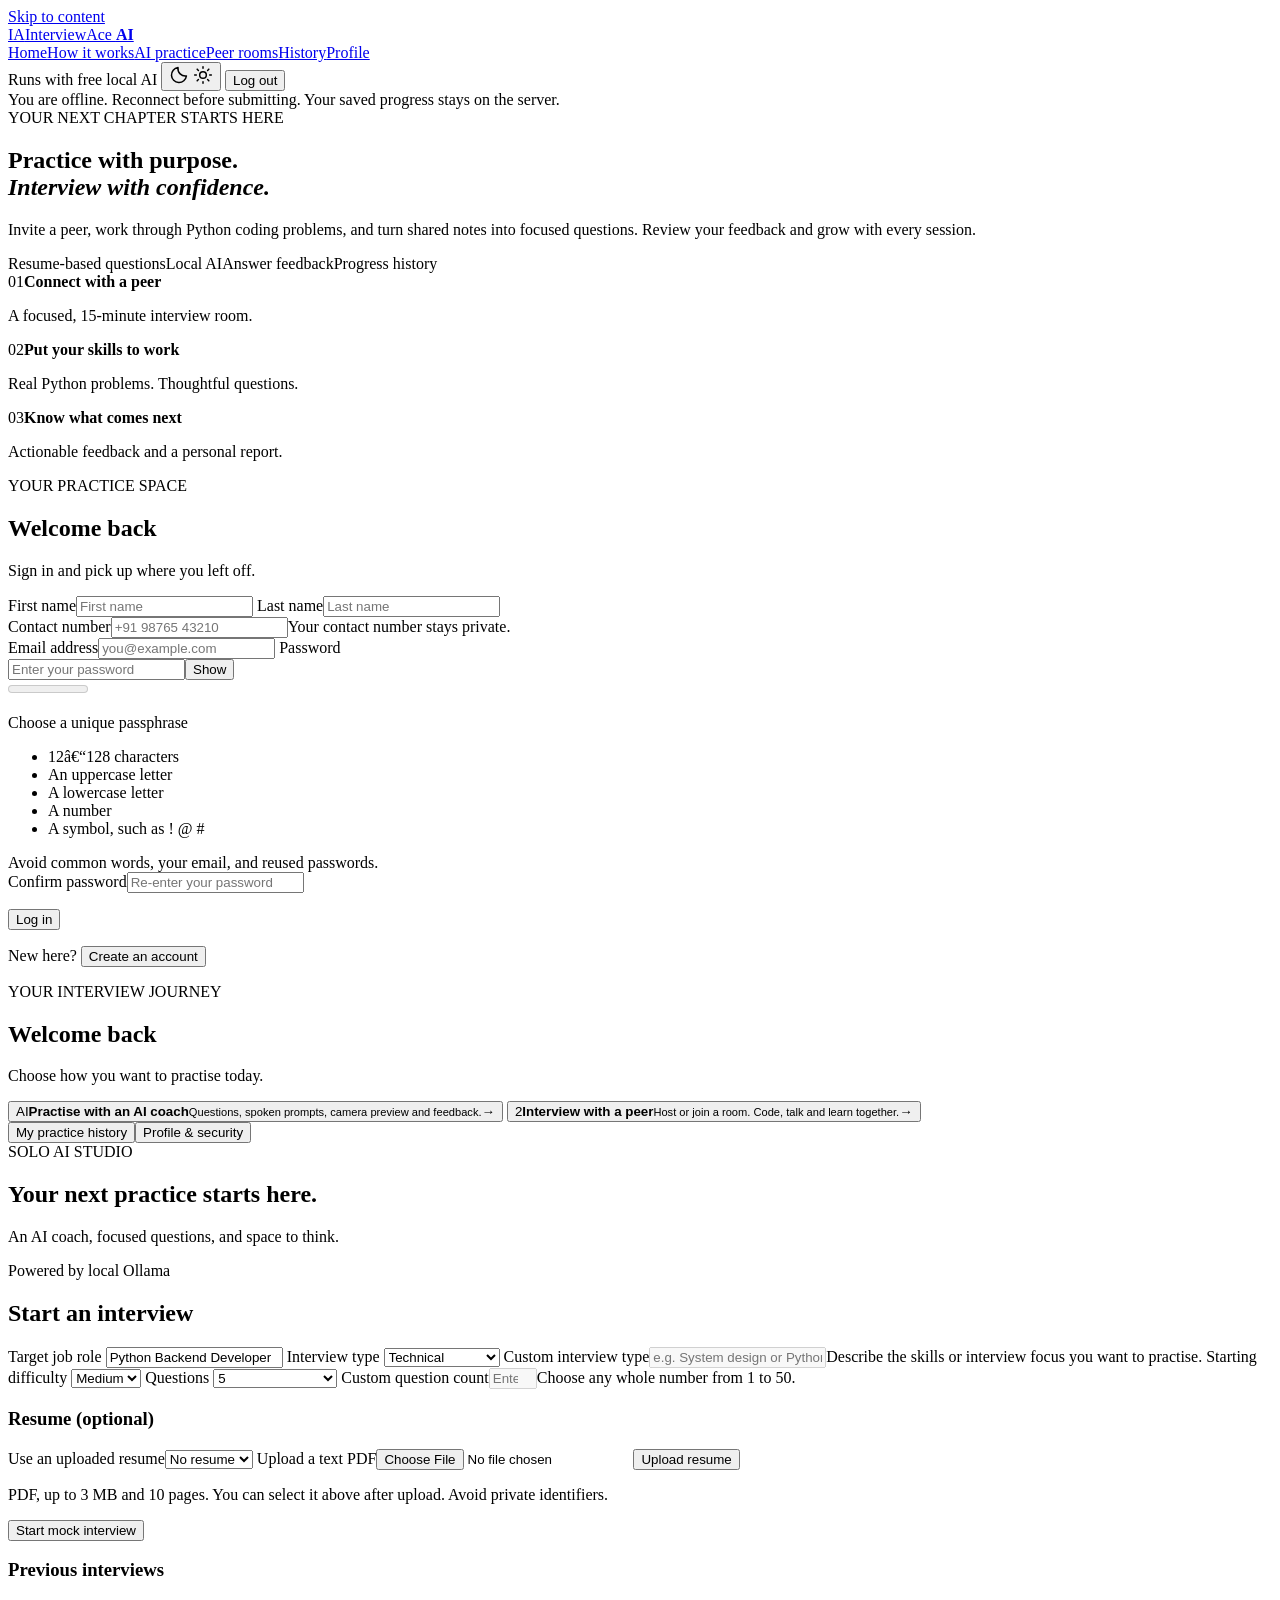
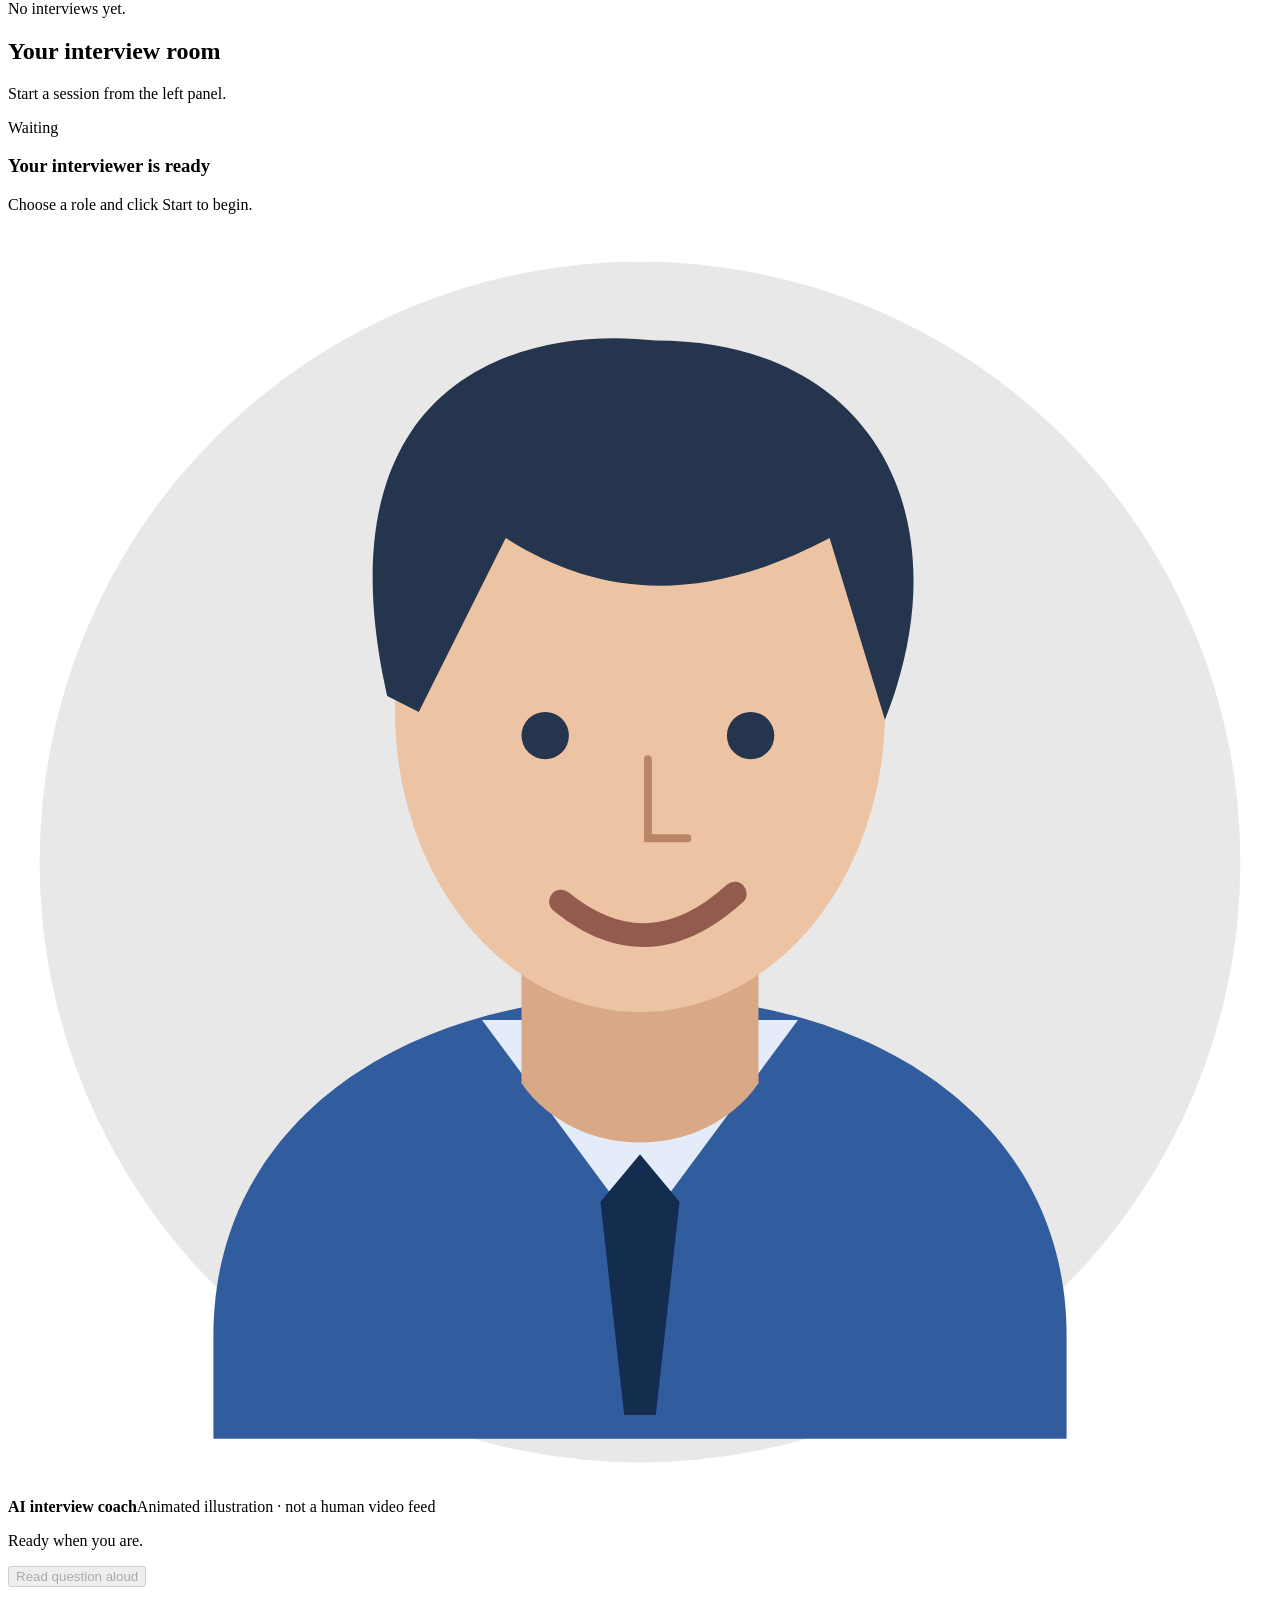
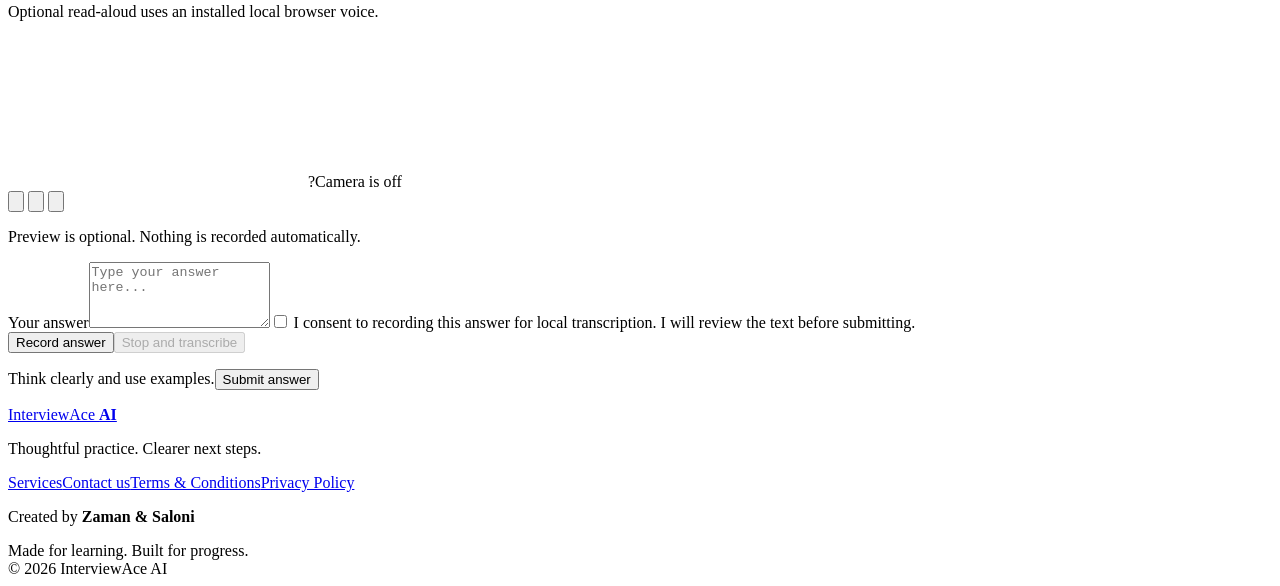
==== commit 9892f70b: "Update asset versions and enhance layout for peer interview components" ====
--- a/frontend/index.html
+++ b/frontend/index.html
@@ -10,12 +10,12 @@
   <meta property="og:type" content="website">
   <title>InterviewAce AI | Practice with purpose</title>
   <link rel="icon" href="/assets/favicon.svg" type="image/svg+xml">
-  <script src="/assets/theme.js?v=3.5.1"></script>
-  <link rel="stylesheet" href="/assets/base.css?v=3.5.1">
-  <link rel="stylesheet" href="/assets/rooms.css?v=3.5.1">
-  <link rel="stylesheet" href="/assets/style.css?v=3.5.1">
-  <link rel="stylesheet" href="/assets/chrome.css?v=3.5.1">
-  <link rel="stylesheet" href="/assets/studio.css?v=3.5.1">
+  <script src="/assets/theme.js?v=3.5.4"></script>
+  <link rel="stylesheet" href="/assets/base.css?v=3.5.4">
+  <link rel="stylesheet" href="/assets/rooms.css?v=3.5.4">
+  <link rel="stylesheet" href="/assets/style.css?v=3.5.4">
+  <link rel="stylesheet" href="/assets/chrome.css?v=3.5.4">
+  <link rel="stylesheet" href="/assets/studio.css?v=3.5.4">
 </head>
 <body>
   <a class="skip-link" href="#mainContent">Skip to content</a>
@@ -94,7 +94,7 @@
         </aside>
         <section class="panel chat-panel">
           <div class="chat-top"><div><h2 id="sessionTitle">Your interview room</h2><p id="sessionMeta" class="small">Start a session from the left panel.</p></div><span id="statusBadge" class="status">Waiting</span></div>
-          <div id="conversation" class="conversation" aria-live="polite"><div class="empty-chat"><span class="big-icon">âœ¦</span><h3>Your interviewer is ready</h3><p>Choose a role and click Start to begin.</p></div></div>
+          <div id="conversation" class="conversation" aria-live="polite"><div class="empty-chat"><h3>Your interviewer is ready</h3><p>Choose a role and click Start to begin.</p></div></div>
           <section id="soloPresence" class="solo-presence">
             <div id="aiCoach" class="ai-coach" aria-label="Animated AI coach"><svg viewBox="0 0 160 160" role="img" aria-label="Illustrated AI interviewer"><circle cx="80" cy="80" r="76" fill="currentColor" opacity=".09"/><path d="M26 153v-13c0-27 24-43 54-43s54 16 54 43v13" fill="#315c9e"/><path d="m60 100 20 27 20-27" fill="#e4ecfa"/><path d="m75 123 5-6 5 6-3 27h-4" fill="#142d4e"/><path d="M65 83h30v25c-7 10-23 10-30 0" fill="#d8a887"/><ellipse cx="80" cy="61" rx="31" ry="38" fill="#ecc3a3"/><path d="M48 59c-9-40 17-47 34-45 28 0 39 23 29 48l-7-23c-17 9-30 7-41 0L52 61" fill="#24354d"/><g class="coach-eyes" fill="#24354d"><ellipse cx="68" cy="64" rx="3" ry="3"/><ellipse cx="94" cy="64" rx="3" ry="3"/></g><path d="M81 67v10h5" stroke="#b88566" fill="none" stroke-linecap="round"/><path class="coach-mouth" d="M70 85q11 9 22-1" stroke="#925b4e" stroke-width="3" fill="none" stroke-linecap="round"/></svg><strong>AI interview coach</strong><span>Animated illustration &middot; not a human video feed</span><p id="coachStatus" class="small">Ready when you are.</p><button id="readQuestion" type="button" class="secondary" disabled>Read question aloud</button><p id="voiceStatus" class="small">Optional read-aloud uses an installed local browser voice.</p></div>
             <div class="solo-preview"><div class="video-frame"><video id="soloVideo" autoplay muted playsinline></video><span id="soloVideoPlaceholder" class="video-placeholder camera-off"><span id="soloInitial" class="preview-initial" aria-label="Your first initial">?</span><span>Camera is off</span></span></div><div class="room-actions device-controls" aria-label="Camera and microphone controls">
@@ -116,9 +116,9 @@
   </footer>
   <noscript><p class="panel">JavaScript is required for live interviews and secure account forms. Enable it in your browser to continue.</p></noscript>
   <script src="/assets/deploy-config.js?v=1" defer></script>
-  <script src="/assets/media.js?v=3.5.1" defer></script>
-  <script src="/assets/solo.js?v=3.5.1" defer></script>
-  <script src="/assets/peer.js?v=3.5.1" defer></script>
-  <script src="/assets/app.js?v=3.5.1" defer></script>
+  <script src="/assets/media.js?v=3.5.4" defer></script>
+  <script src="/assets/solo.js?v=3.5.4" defer></script>
+  <script src="/assets/peer.js?v=3.5.4" defer></script>
+  <script src="/assets/app.js?v=3.5.4" defer></script>
 </body>
 </html>
